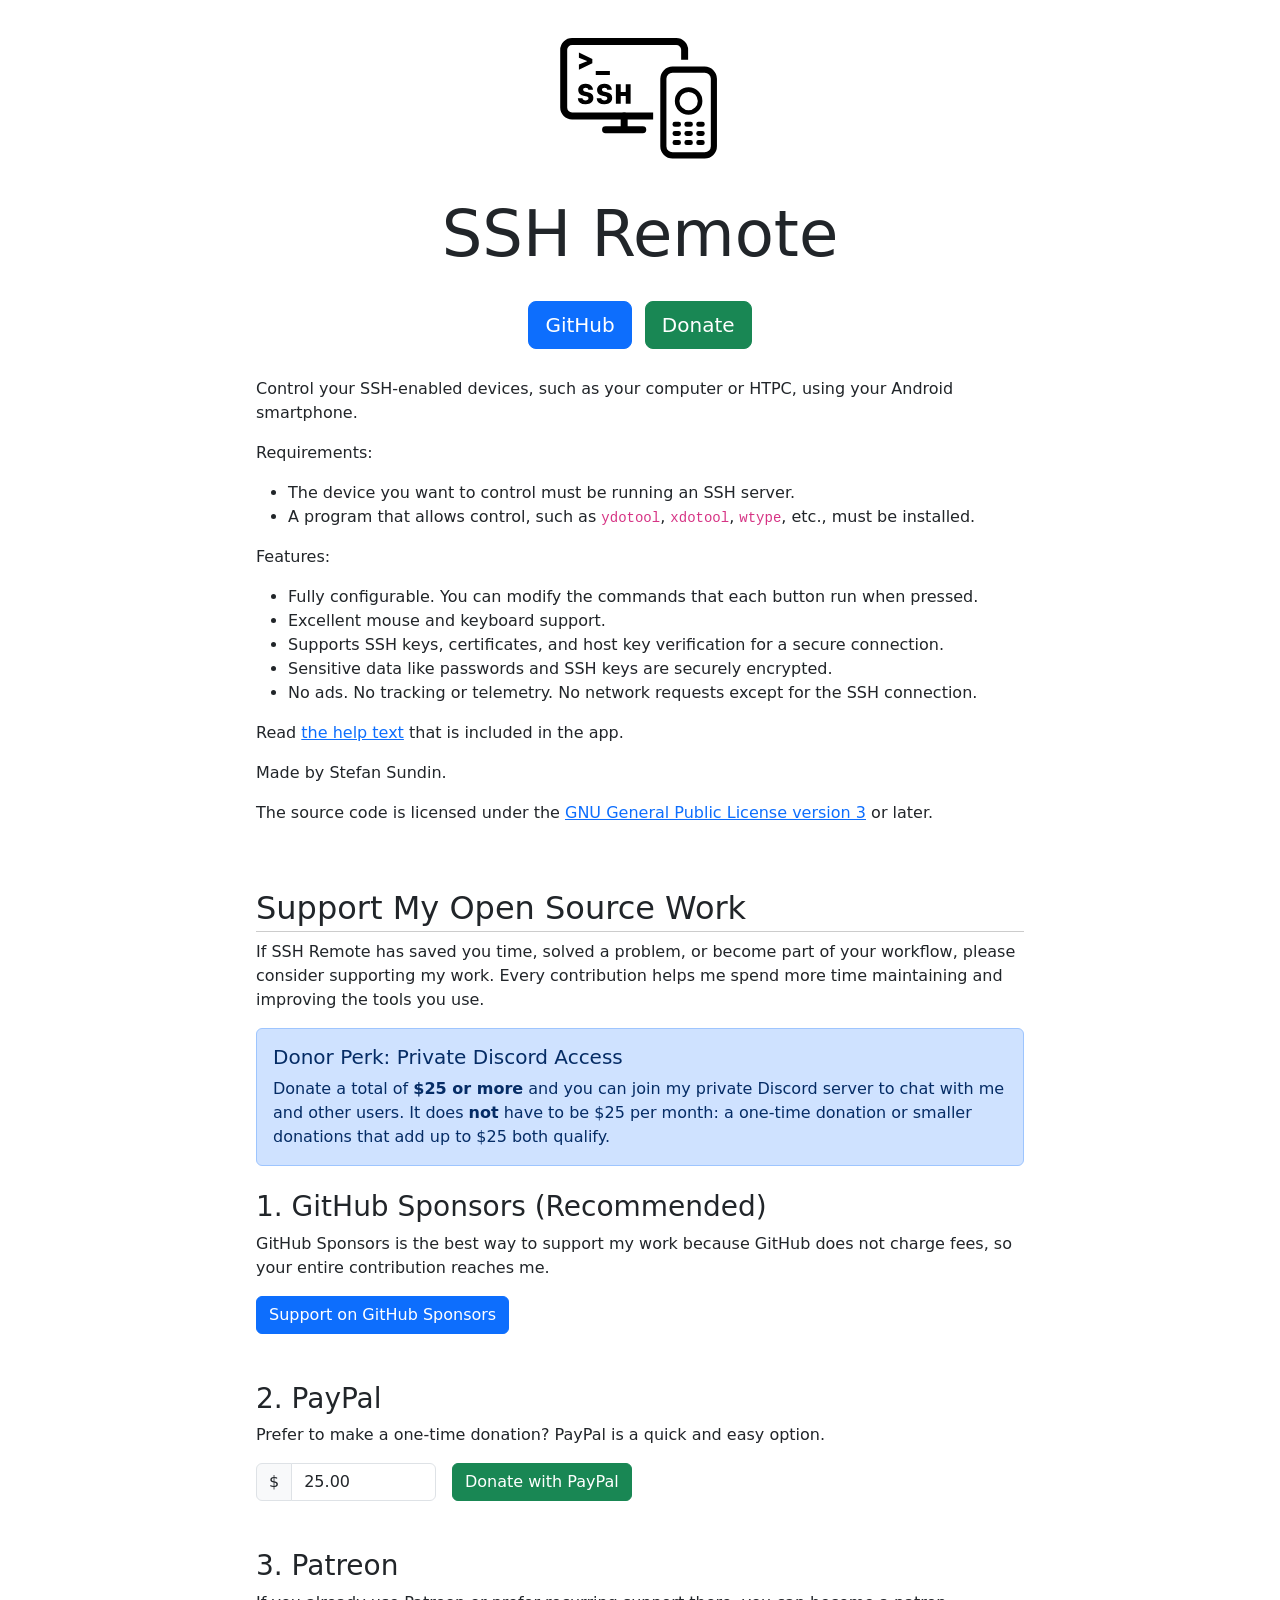
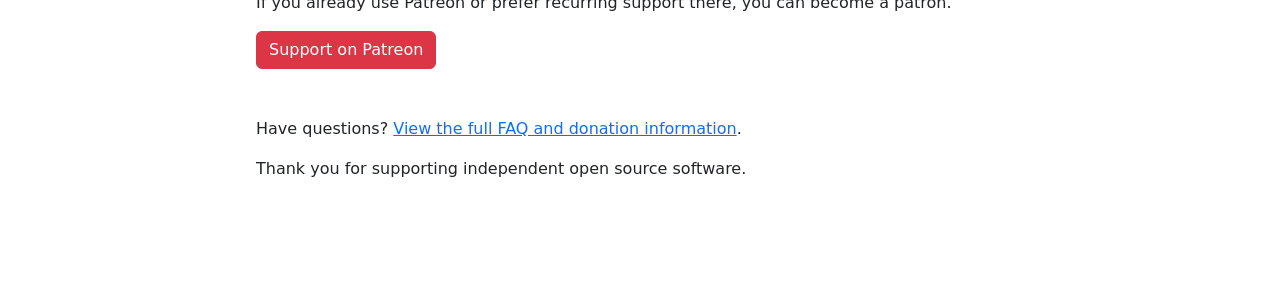
==== index.html @ a9f00713 "Website for SSH Remote." ====
<!doctype html>
<html>
<head>
  <title>SSH Remote</title>

  <meta charset="utf-8">
  <meta name="author" content="Stefan Sundin">
  <meta name="description" content="Android app to control your SSH-enabled devices.">
  <meta name="viewport" content="width=device-width, initial-scale=1">

  <meta property="og:site_name" content="SSH Remote">
  <meta property="og:title" content="Android app to control your SSH-enabled devices.">
  <meta property="og:description" content="Android app to control your SSH-enabled devices.">
  <meta property="og:url" content="https://stefansundin.github.io/sshremote/">
  <meta property="og:image" content="https://stefansundin.github.io/sshremote/img/icon.png">

  <link rel="icon" href="img/favicon.svg">
  <link href="https://cdn.jsdelivr.net/npm/bootstrap@5.3.8/dist/css/bootstrap.min.css" rel="stylesheet" integrity="sha384-sRIl4kxILFvY47J16cr9ZwB07vP4J8+LH7qKQnuqkuIAvNWLzeN8tE5YBujZqJLB" crossorigin="anonymous">
  <link rel="stylesheet" href="css/main.css">
  <link rel="alternate" type="application/atom+xml" href="https://github.com/stefansundin/SSHRemote/releases.atom" title="SSH Remote release feed">
</head>
<body>
  <header class="text-center">
    <img src="img/icon.svg" width="196" height="196" alt="SSH Remote Icon" itemprop="image">
    <h1 itemprop="name">SSH Remote</h1>
  </header>

  <div class="text-center m-4">
    <a type="button" class="btn btn-lg btn-primary m-1" href="https://github.com/stefansundin/SSHRemote">GitHub</a>
    <a type="button" class="btn btn-lg btn-success m-1" href="#donate">Donate</a>
  </div>

  <div class="container">
    <p>Control your SSH-enabled devices, such as your computer or HTPC, using your Android smartphone.</p>

    <p>Requirements:</p>
    <ul>
      <li>The device you want to control must be running an SSH server.</li>
      <li>A program that allows control, such as <code>ydotool</code>, <code>xdotool</code>, <code>wtype</code>, etc., must be installed.</li>
    </ul>

    <p>Features:</p>
    <ul>
      <li>Fully configurable. You can modify the commands that each button run when pressed.</li>
      <li>Excellent mouse and keyboard support.</li>
      <li>Supports SSH keys, certificates, and host key verification for a secure connection.</li>
      <li>Sensitive data like passwords and SSH keys are securely encrypted.</li>
      <li>No ads. No tracking or telemetry. No network requests except for the SSH connection.</li>
    </ul>

    <p>Read <a target="_blank" rel="noopener" href="https://github.com/stefansundin/SSHRemote/blob/main/app/src/main/res/raw/help.md">the help text</a> that is included in the app.</p>

    <p>Made by Stefan Sundin.</p>

    <p>The source code is licensed under the <a target="_blank" rel="noopener" href="https://www.gnu.org/licenses/gpl-3.0.html">GNU General Public License version 3</a> or later.</p>


    <h2 id="donate">Support My Open Source Work</h2>

    <p>If SSH Remote has saved you time, solved a problem, or become part of your workflow, please consider supporting my work. Every contribution helps me spend more time maintaining and improving the tools you use.</p>

    <div class="alert alert-primary mb-4" role="alert">
      <h3 class="h5 mb-2">Donor Perk: Private Discord Access</h3>
      <p class="mb-0">Donate a total of <strong>$25 or more</strong> and you can join my private Discord server to chat with me and other users. It does <strong>not</strong> have to be $25 per month: a one-time donation or smaller donations that add up to $25 both qualify.</p>
    </div>

    <section class="mb-5" aria-labelledby="github-sponsors">
      <h3 id="github-sponsors">1. GitHub Sponsors (Recommended)</h3>
      <p>GitHub Sponsors is the best way to support my work because GitHub does not charge fees, so your entire contribution reaches me.</p>
      <p><a class="btn btn-primary" target="_blank" rel="noopener" href="https://github.com/sponsors/stefansundin">Support on GitHub Sponsors</a></p>
    </section>

    <section class="mb-5" aria-labelledby="paypal">
      <h3 id="paypal">2. PayPal</h3>
      <p>Prefer to make a one-time donation? PayPal is a quick and easy option.</p>

      <form method="post" action="https://www.paypal.com/cgi-bin/webscr" target="_blank" class="row g-3 mb-2">
        <input type="hidden" name="cmd" value="_xclick">
        <input type="hidden" name="business" value="KYMVEK692RF5Q">
        <input type="hidden" name="item_name" value="SSH Remote">
        <input type="hidden" name="item_number" value="SSH Remote">
        <input type="hidden" name="no_shipping" value="1">
        <input type="hidden" name="return" value="https://stefansundin.github.io/thx">
        <input type="hidden" name="cbt" value="Learn why you just became awesome">
        <div class="col-sm-3">
          <div class="input-group">
            <span class="input-group-text"><label for="donation_amount">$</label></span>
            <input type="hidden" name="currency_code" value="USD">
            <input class="form-control" type="number" id="donation_amount" name="amount" value="25.00" min="1" step="0.01" inputmode="decimal" placeholder="Amount">
          </div>
        </div>
        <div class="col">
          <input class="btn btn-success" type="submit" value="Donate with PayPal">
        </div>
      </form>
    </section>

    <section class="mb-5" aria-labelledby="patreon">
      <h3 id="patreon">3. Patreon</h3>
      <p>If you already use Patreon or prefer recurring support there, you can become a patron.</p>
      <p><a class="btn btn-danger" target="_blank" rel="noopener" href="https://www.patreon.com/stefansundin">Support on Patreon</a></p>
    </section>

    <p>Have questions? <a href="../donate/">View the full FAQ and donation information</a>.</p>

    <p class="mb-5">Thank you for supporting independent open source software.</p>
  </div>

  <script src="js/main.js"></script>
</body>
</html>
---- css/main.css ----
body {
  padding: 0 15px;
  margin-bottom: 100px;
}

[data-bs-theme="dark"] header img {
  filter: invert(100%);
}

.container {
  padding: 0;
}

@media (min-width: 768px) {
  .container {
    max-width: 768px;
  }
}

h1 {
  font-size: 4em;
}

h2 {
  border-bottom: 1px solid #ccc;
  margin-top: 2em;
  padding-bottom: 0.125em;
}

input:invalid {
  border-color: red;
}
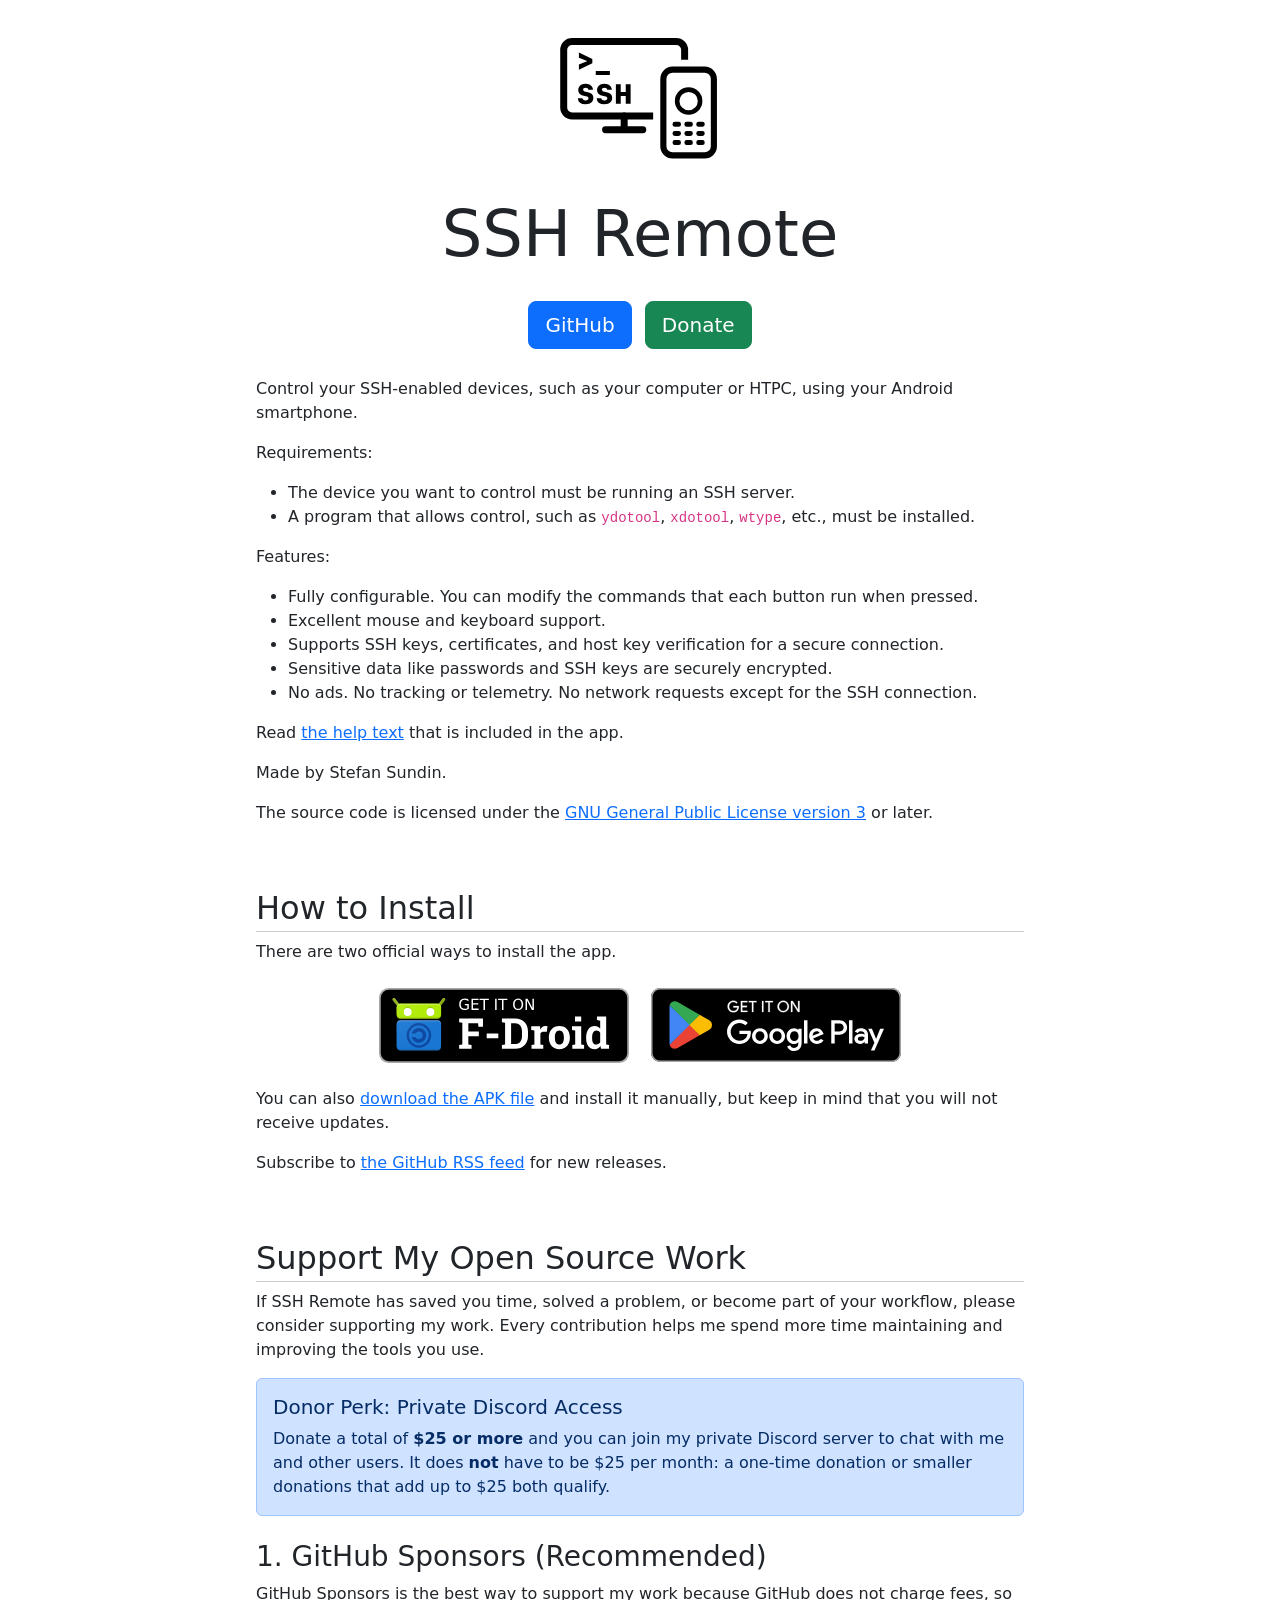
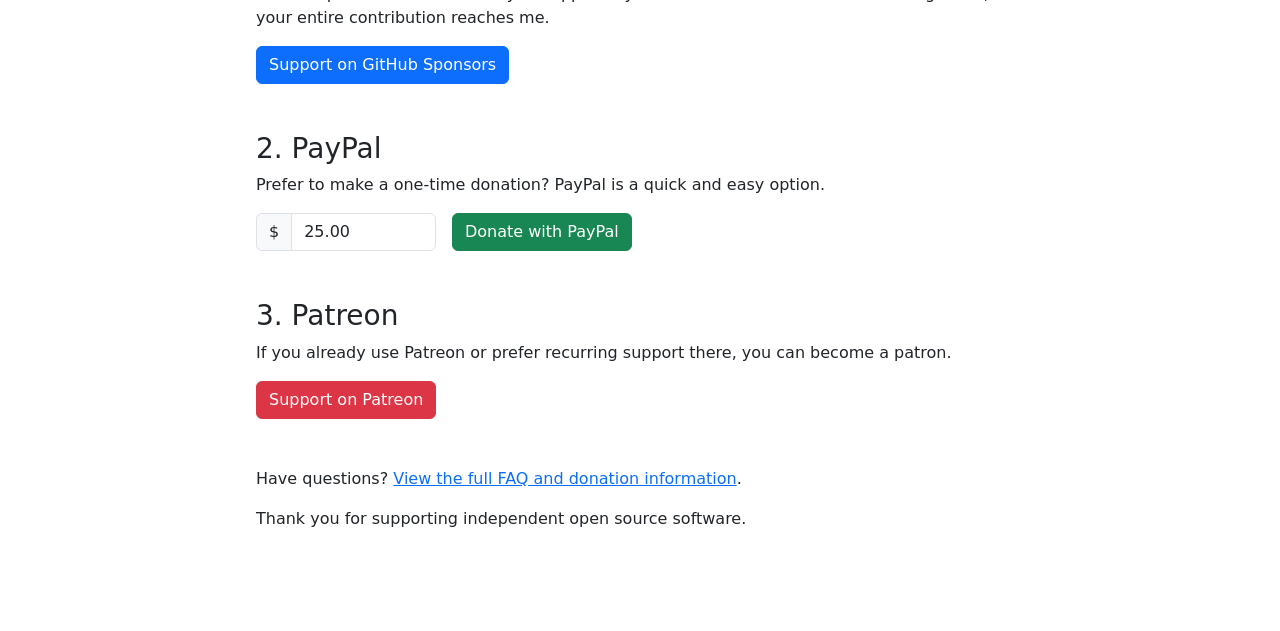
==== commit c9f59012: "Add "How to Install" section." ====
--- a/index.html
+++ b/index.html
@@ -11,8 +11,8 @@
   <meta property="og:site_name" content="SSH Remote">
   <meta property="og:title" content="Android app to control your SSH-enabled devices.">
   <meta property="og:description" content="Android app to control your SSH-enabled devices.">
-  <meta property="og:url" content="https://stefansundin.github.io/sshremote/">
-  <meta property="og:image" content="https://stefansundin.github.io/sshremote/img/icon.png">
+  <meta property="og:url" content="https://stefansundin.github.io/SSHRemote/">
+  <meta property="og:image" content="https://stefansundin.github.io/SSHRemote/img/icon.png">
 
   <link rel="icon" href="img/favicon.svg">
   <link href="https://cdn.jsdelivr.net/npm/bootstrap@5.3.8/dist/css/bootstrap.min.css" rel="stylesheet" integrity="sha384-sRIl4kxILFvY47J16cr9ZwB07vP4J8+LH7qKQnuqkuIAvNWLzeN8tE5YBujZqJLB" crossorigin="anonymous">
@@ -53,6 +53,18 @@
     <p>Made by Stefan Sundin.</p>
 
     <p>The source code is licensed under the <a target="_blank" rel="noopener" href="https://www.gnu.org/licenses/gpl-3.0.html">GNU General Public License version 3</a> or later.</p>
+
+
+    <section aria-labelledby="install">
+      <h2 id="install">How to Install</h3>
+      <p>There are two official ways to install the app.</p>
+      <div class="text-center pb-3">
+        <a target="_blank" rel="noopener" href="https://f-droid.org/en/packages/com.stefansundin.sshremote/"><img class="m-2" src="img/get-it-on-f-droid.svg" width="250" alt="Get it on F-Droid"></a>
+        <a target="_blank" rel="noopener" href="https://play.google.com/store/apps/details?id=com.stefansundin.sshremote"><img class="m-2" src="img/GetItOnGooglePlay_Badge_Web_color_English.svg" width="250" alt="Get it on F-Droid"></a>
+      </div>
+      <p>You can also <a target="_blank" rel="noopener" href="https://github.com/stefansundin/SSHRemote/releases">download the APK file</a> and install it manually, but keep in mind that you will not receive updates.</p>
+      <p>Subscribe to <a target="_blank" rel="noopener" href="https://github.com/stefansundin/SSHRemote/releases.atom">the GitHub RSS feed</a> for new releases.</p>
+    </section>
 
 
     <h2 id="donate">Support My Open Source Work</h2>
